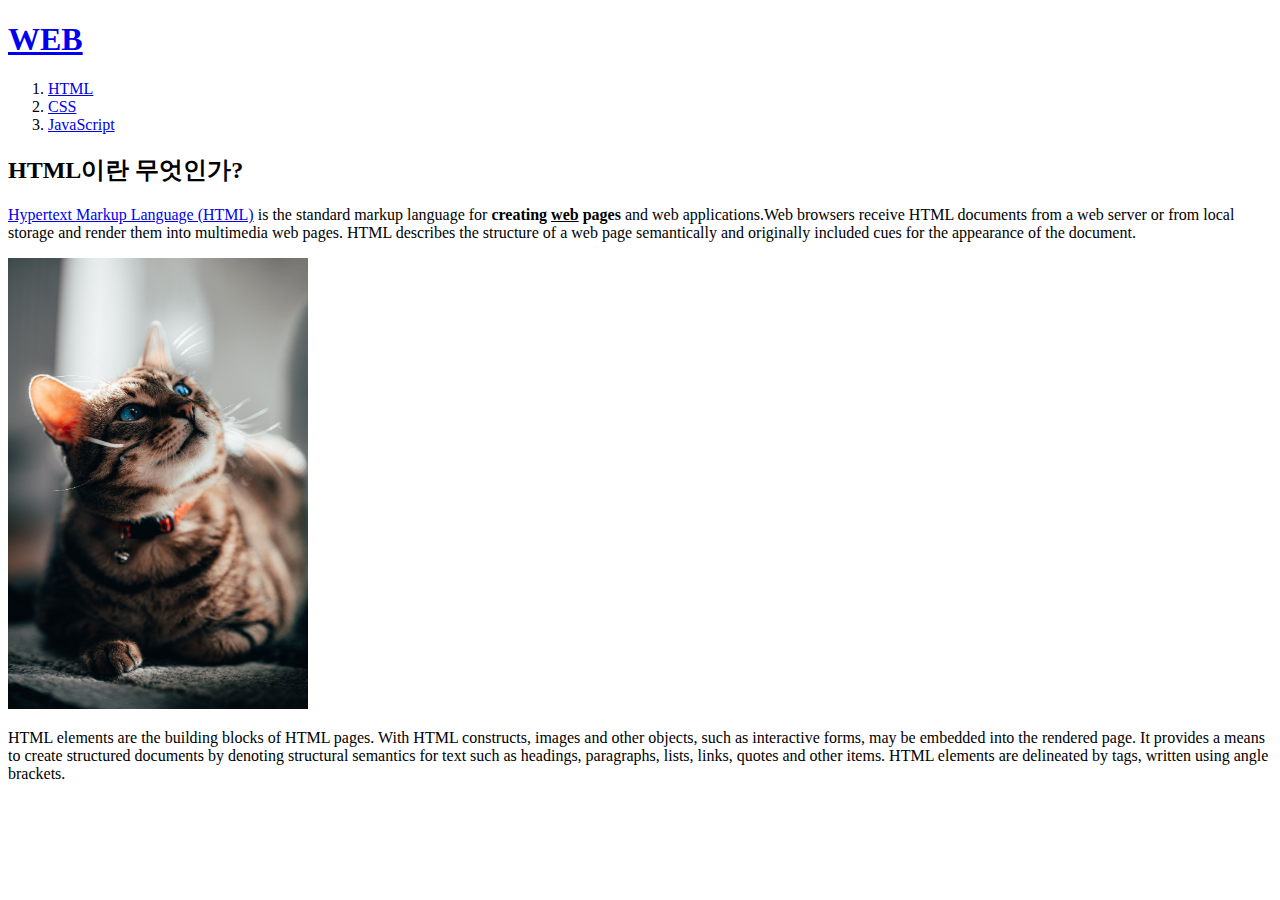
==== index.html @ 7eb0400f "Add files via upload" ====
<!doctype html>
<html>
<head>
<title>WEB1 - Welcome</title>
<meta charset="utf-8">
</head>
<body>
  <h1><a href="index.html">WEB</a></h1>
<ol>
  <Li><a href="1.html">HTML</a></Li>
  <Li><a href="2.html">CSS</a></Li>
  <Li><a href="3.html">JavaScript</a></Li>
</ol>

<h2>HTML이란 무엇인가?</h2>
<p><a href="https://www.w3.org/TR/html4/" target="_blank" title="trml4.01 specification">Hypertext Markup Language (HTML)</a> is the standard markup language for <strong>creating <u>web</u> pages</strong> and web applications.Web browsers receive HTML documents from a web server or from local storage and render them into multimedia web pages. HTML describes the structure of a web page semantically and originally included cues for the appearance of the document.</p>
<img src="cute cat.jpg" width="300">
<p>HTML elements are the building blocks of HTML pages. With HTML constructs, images and other objects, such as interactive forms, may be embedded into the rendered page. It provides a means to create structured documents by denoting structural semantics for text such as headings, paragraphs, lists, links, quotes and other items. HTML elements are delineated by tags, written using angle brackets.</p>
</body>
</html>
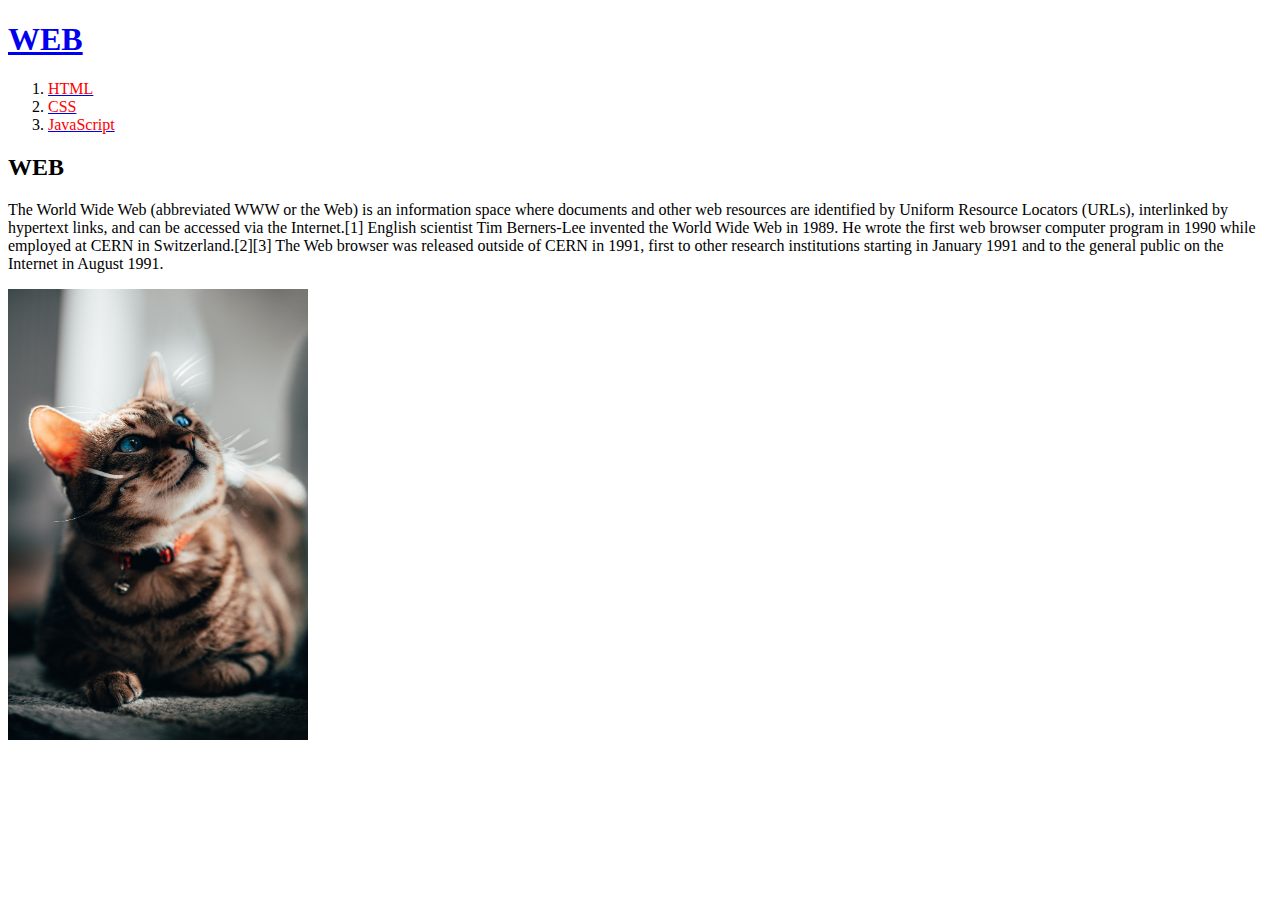
==== commit 191f81fa: "Add files via upload" ====
--- a/index.html
+++ b/index.html
@@ -1,20 +1,19 @@
 <!doctype html>
 <html>
 <head>
-<title>WEB1 - Welcome</title>
+<title>WEB1 - Welcomes</title>
 <meta charset="utf-8">
 </head>
 <body>
   <h1><a href="index.html">WEB</a></h1>
 <ol>
-  <Li><a href="1.html">HTML</a></Li>
-  <Li><a href="2.html">CSS</a></Li>
-  <Li><a href="3.html">JavaScript</a></Li>
+  <Li><a href="1.html"><font color="red">HTML</font></a></Li>
+  <Li><a href="2.html"><font color="red">CSS</a></font></Li>
+  <Li><a href="3.html"><font color="red">JavaScript</font></a></Li>
 </ol>
 
-<h2>HTML이란 무엇인가?</h2>
-<p><a href="https://www.w3.org/TR/html4/" target="_blank" title="trml4.01 specification">Hypertext Markup Language (HTML)</a> is the standard markup language for <strong>creating <u>web</u> pages</strong> and web applications.Web browsers receive HTML documents from a web server or from local storage and render them into multimedia web pages. HTML describes the structure of a web page semantically and originally included cues for the appearance of the document.</p>
+<h2>WEB</h2>
+<p>The World Wide Web (abbreviated WWW or the Web) is an information space where documents and other web resources are identified by Uniform Resource Locators (URLs), interlinked by hypertext links, and can be accessed via the Internet.[1] English scientist Tim Berners-Lee invented the World Wide Web in 1989. He wrote the first web browser computer program in 1990 while employed at CERN in Switzerland.[2][3] The Web browser was released outside of CERN in 1991, first to other research institutions starting in January 1991 and to the general public on the Internet in August 1991.</p>
 <img src="cute cat.jpg" width="300">
-<p>HTML elements are the building blocks of HTML pages. With HTML constructs, images and other objects, such as interactive forms, may be embedded into the rendered page. It provides a means to create structured documents by denoting structural semantics for text such as headings, paragraphs, lists, links, quotes and other items. HTML elements are delineated by tags, written using angle brackets.</p>
 </body>
 </html>
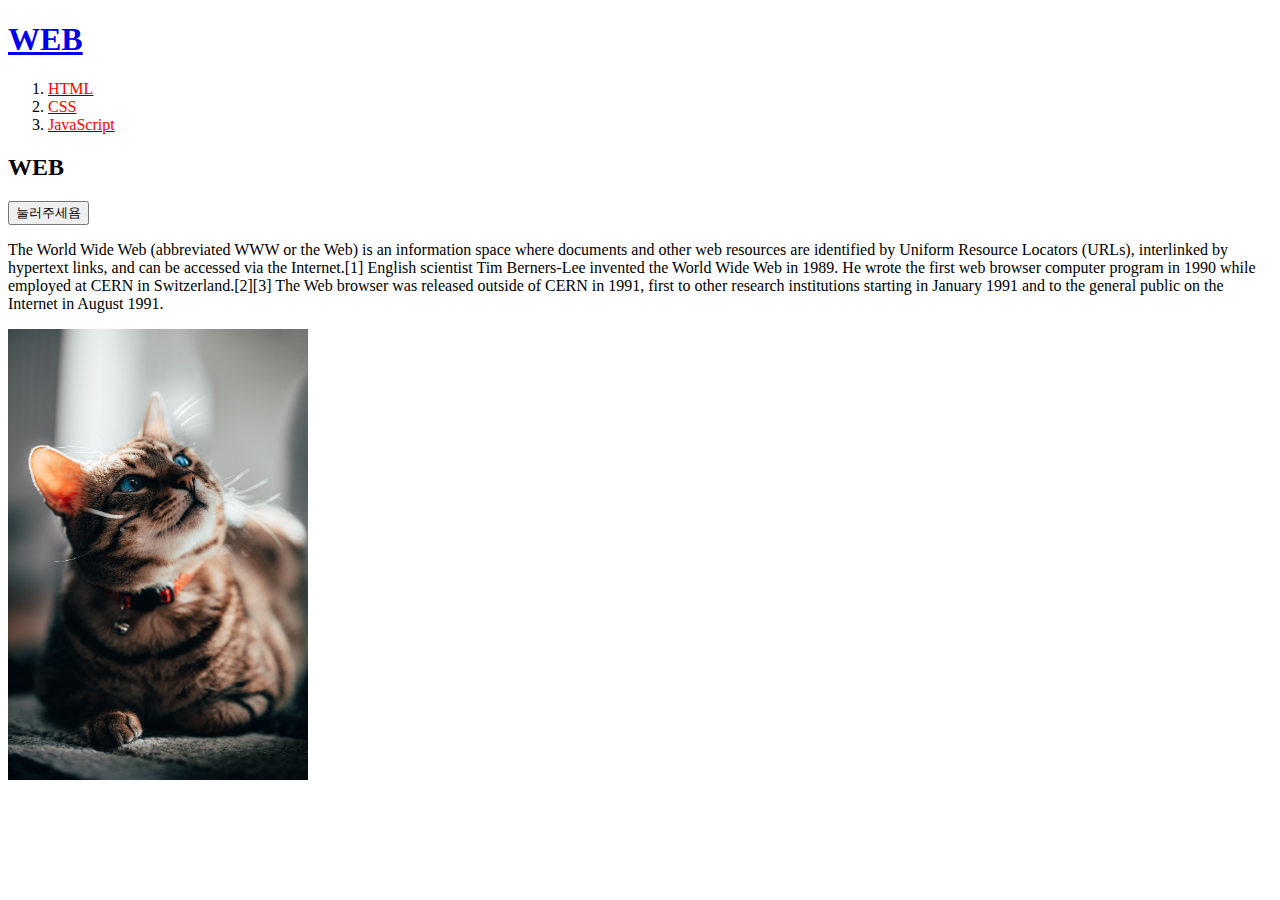
==== commit 44f92194: "Add files via upload" ====
--- a/index.html
+++ b/index.html
@@ -1,7 +1,7 @@
 <!doctype html>
 <html>
 <head>
-<title>WEB1 - Welcomes</title>
+<title>WEB1 - Welcome</title>
 <meta charset="utf-8">
 </head>
 <body>
@@ -12,7 +12,7 @@
   <Li><a href="3.html"><font color="red">JavaScript</font></a></Li>
 </ol>
 
-<h2>WEB</h2>
+<h2>WEB</h2>  <input type="button" value="눌러주세욤" onclick="alert('24 나쁜새끼')">
 <p>The World Wide Web (abbreviated WWW or the Web) is an information space where documents and other web resources are identified by Uniform Resource Locators (URLs), interlinked by hypertext links, and can be accessed via the Internet.[1] English scientist Tim Berners-Lee invented the World Wide Web in 1989. He wrote the first web browser computer program in 1990 while employed at CERN in Switzerland.[2][3] The Web browser was released outside of CERN in 1991, first to other research institutions starting in January 1991 and to the general public on the Internet in August 1991.</p>
 <img src="cute cat.jpg" width="300">
 </body>
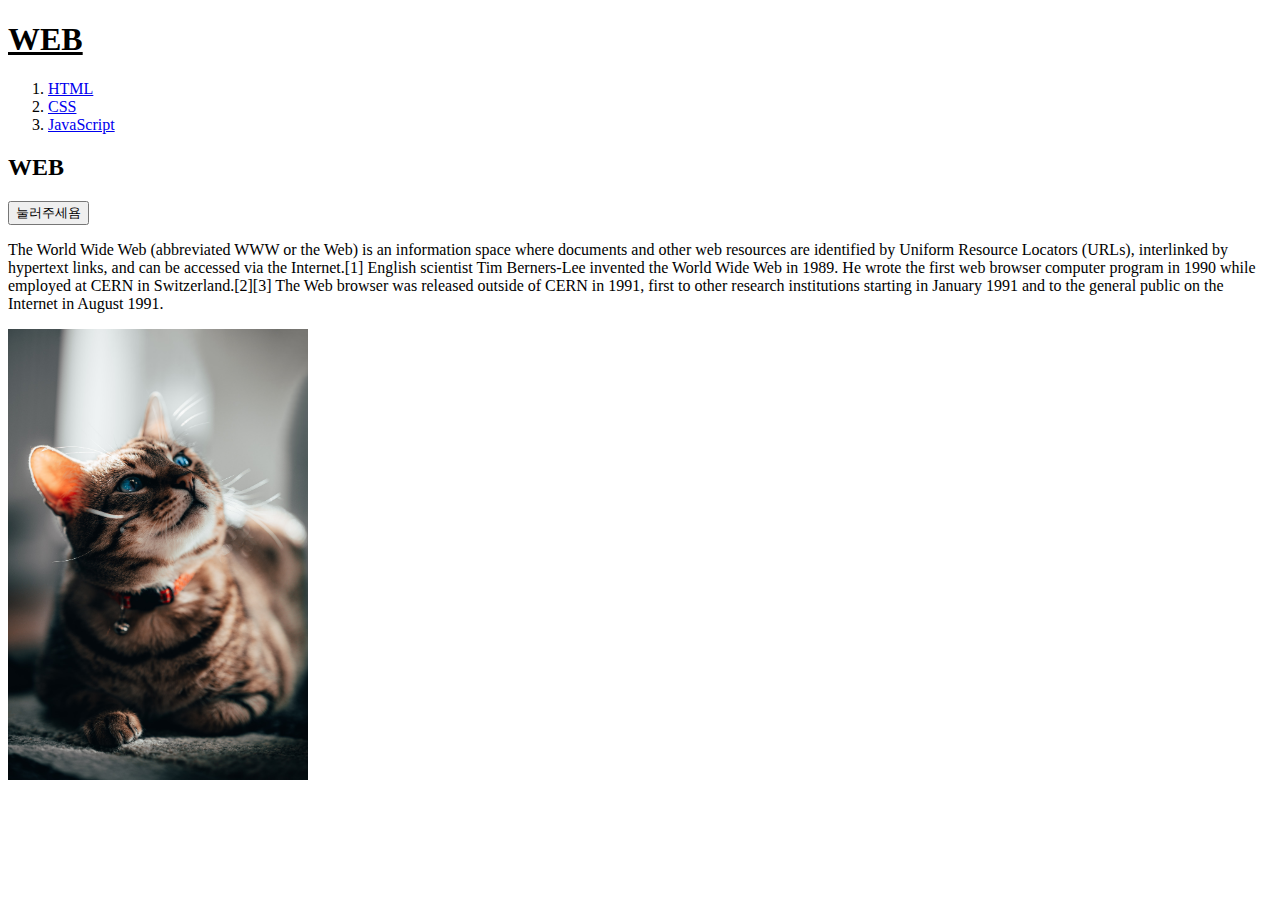
==== commit 27027eee: "Add files via upload" ====
--- a/index.html
+++ b/index.html
@@ -3,17 +3,31 @@
 <head>
 <title>WEB1 - Welcome</title>
 <meta charset="utf-8">
+<link rel="stylesheet" href="style.css">
 </head>
 <body>
+  <h1><a href="index.html" style="color:black">WEB</a></h1>
+  <div id="grid">
+<ol>
+  <Li><a href="1.html">HTML</a></Li>
+  <Li><a href="2.html">CSS</a></Li>
+  <Li><a href="3.html">JavaScript</a></Li>
+</ol>
+
+<!--
   <h1><a href="index.html">WEB</a></h1>
 <ol>
   <Li><a href="1.html"><font color="red">HTML</font></a></Li>
   <Li><a href="2.html"><font color="red">CSS</a></font></Li>
   <Li><a href="3.html"><font color="red">JavaScript</font></a></Li>
 </ol>
-
-<h2>WEB</h2>  <input type="button" value="눌러주세욤" onclick="alert('24 나쁜새끼')">
-<p>The World Wide Web (abbreviated WWW or the Web) is an information space where documents and other web resources are identified by Uniform Resource Locators (URLs), interlinked by hypertext links, and can be accessed via the Internet.[1] English scientist Tim Berners-Lee invented the World Wide Web in 1989. He wrote the first web browser computer program in 1990 while employed at CERN in Switzerland.[2][3] The Web browser was released outside of CERN in 1991, first to other research institutions starting in January 1991 and to the general public on the Internet in August 1991.</p>
-<img src="cute cat.jpg" width="300">
+-->
+  <div id="article">
+      <h2>WEB</h2>
+      <input type="button" value="눌러주세욤" onclick="alert('24 나쁜새끼')">
+      <p>The World Wide Web (abbreviated WWW or the Web) is an information space where documents and other web resources are identified by Uniform Resource Locators (URLs), interlinked by hypertext links, and can be accessed via the Internet.[1] English scientist Tim Berners-Lee invented the World Wide Web in 1989. He wrote the first web browser computer program in 1990 while employed at CERN in Switzerland.[2][3] The Web browser was released outside of CERN in 1991, first to other research institutions starting in January 1991 and to the general public on the Internet in August 1991.</p>
+      <img src="cute cat.jpg" width="300">
+  </div>
+</div>
 </body>
 </html>
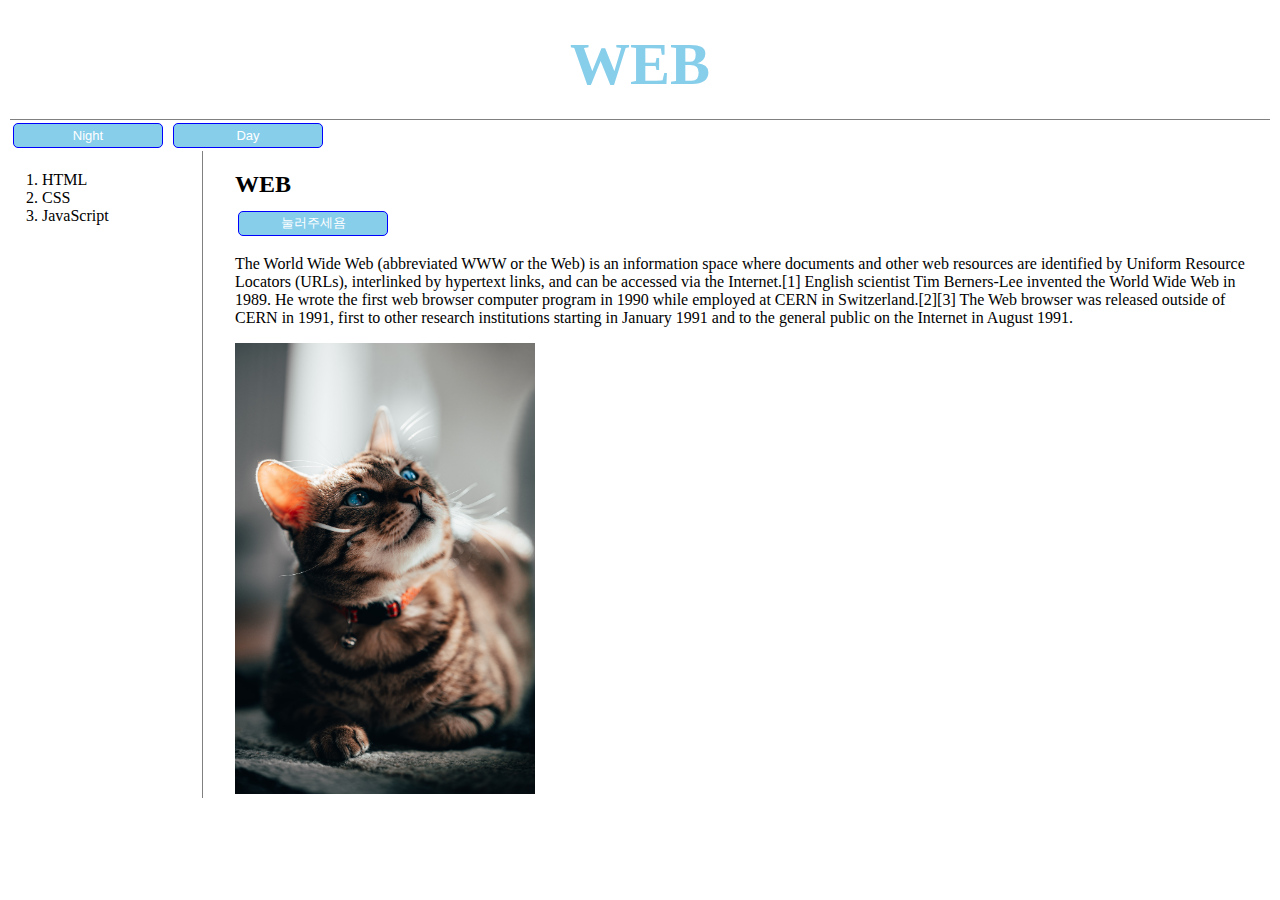
==== commit 6f0f64b1: "Update index.html" ====
--- a/index.html
+++ b/index.html
@@ -6,7 +6,15 @@
 <link rel="stylesheet" href="style.css">
 </head>
 <body>
-  <h1><a href="index.html" style="color:black">WEB</a></h1>
+  <h1><a href="index.html" style="color:skyblue">WEB</a></h1>
+  <input type="button" value="Night" onclick="
+  document.querySelector('body').style.backgroundColor='black'
+  document.querySelector('body').style.color='white'
+  ">
+  <input type="button" value="Day" onclick="
+  document.querySelector('body').style.backgroundColor='white'
+  document.querySelector('body').style.color='black'
+  ">
   <div id="grid">
 <ol>
   <Li><a href="1.html">HTML</a></Li>
--- a/style.css
+++ b/style.css
@@ -0,0 +1,55 @@
+body {
+    margin:10px;
+}
+ a{
+   color:black;
+   text-decoration: none;
+ }
+
+ h1{
+   font-size:60px;
+   text-align:center;
+   border-bottom:1px solid gray;
+   margin:0px;
+   padding:20px;
+ }
+ h2{
+   margin-bottom:10px;
+ }
+ ol{
+   border-right:1px solid gray;
+   width:140px;
+   margin:0px;
+   padding:20px;
+ }
+ #grid ol{
+   padding-left: 32px;
+ }
+ #grid{
+   display: grid;
+   grid-template-columns: 200px 1fr;
+ }
+ #grid #article{
+   padding-left: 25px;
+ }
+  @media(max-width:990px){
+    #grid{
+      display:block;
+    }
+    ol{
+      border-right:none;
+  }
+  h1{
+    border-bottom:none;
+  }
+}
+input {
+  background-color: skyblue;
+  width:150px;
+  height: 25px;
+  border:1px solid blue;
+  border-radius:5px;
+  font-size: 13px;
+  color:white;
+  margin:3px;
+}
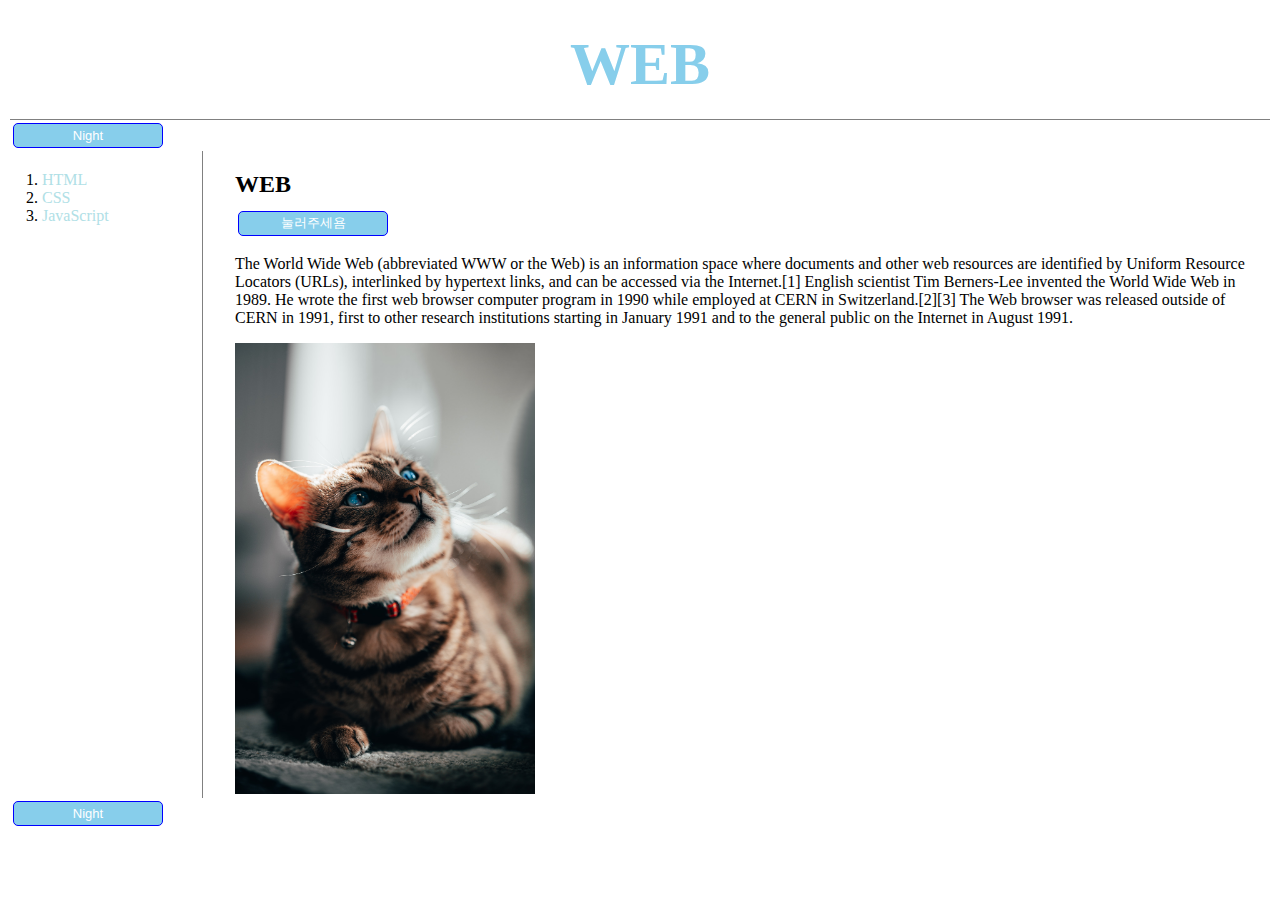
==== commit 80a0a243: "Update index.html" ====
--- a/index.html
+++ b/index.html
@@ -8,12 +8,17 @@
 <body>
   <h1><a href="index.html" style="color:skyblue">WEB</a></h1>
   <input type="button" value="Night" onclick="
-  document.querySelector('body').style.backgroundColor='black'
-  document.querySelector('body').style.color='white'
-  ">
-  <input type="button" value="Day" onclick="
-  document.querySelector('body').style.backgroundColor='white'
-  document.querySelector('body').style.color='black'
+  var target=document.querySelector('body');
+  if(this.value === 'Night') {
+    target.style.backgroundColor='black';
+    target.style.color='white';
+    this.value = 'Day';
+  }
+  else{
+    target.style.backgroundColor='white';
+    target.style.color='black';
+    this.value = 'Night';
+  }
   ">
   <div id="grid">
 <ol>
@@ -37,5 +42,18 @@
       <img src="cute cat.jpg" width="300">
   </div>
 </div>
+<input type="button" value="Night" onclick="
+  var target=document.querySelector('body');
+if(this.value === 'Night') {
+  target.style.backgroundColor='black';
+  target.style.color='white';
+this.value = 'Day';
+}
+else{
+  target.style.backgroundColor='white';
+  target.style.color='black';
+  this.value = 'Night';
+}
+">
 </body>
 </html>
--- a/style.css
+++ b/style.css
@@ -2,7 +2,7 @@
     margin:10px;
 }
  a{
-   color:black;
+   color:powderblue;
    text-decoration: none;
  }
 
